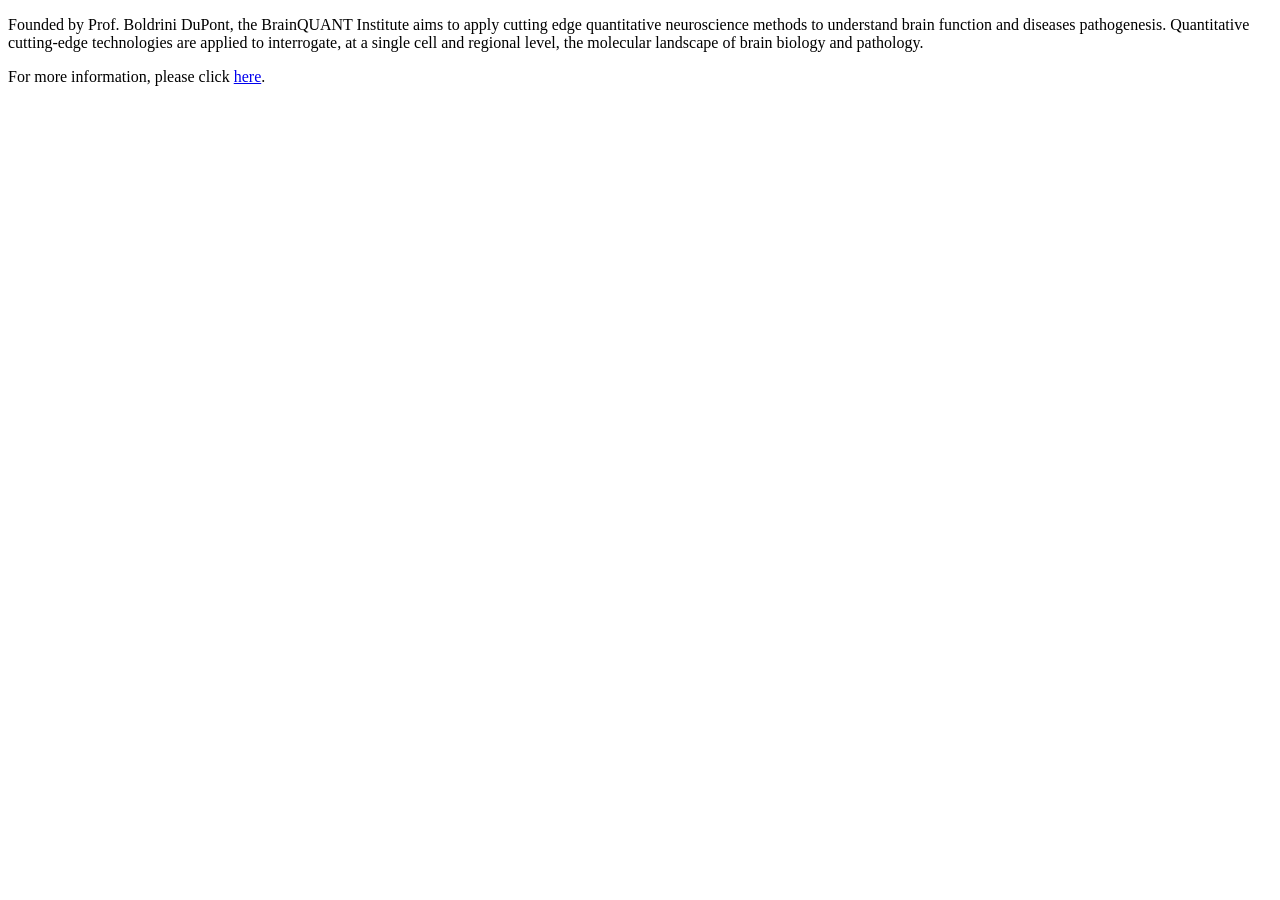
==== bq.html @ ba2f3f78 "Create bq.html" ====
<!DOCTYPE html>
<html lang="en">
<head>
  <meta charset="utf-8">
  <meta name="viewport" content="width=device-width, initial-scale=1">
  <title>BDP - BrainQUANT Institute</title>
</head>

<body>
  <p>Founded by Prof. Boldrini DuPont, the BrainQUANT Institute aims to apply cutting edge quantitative neuroscience methods to understand brain function and diseases pathogenesis. Quantitative cutting-edge technologies are applied to interrogate, at a single cell and regional level, the molecular landscape of brain biology and pathology.</p>
  <p>For more information, please click <a href  = "https://www.brainquantinstitute.com/" target="_blank">here</a>.</p>
</body>
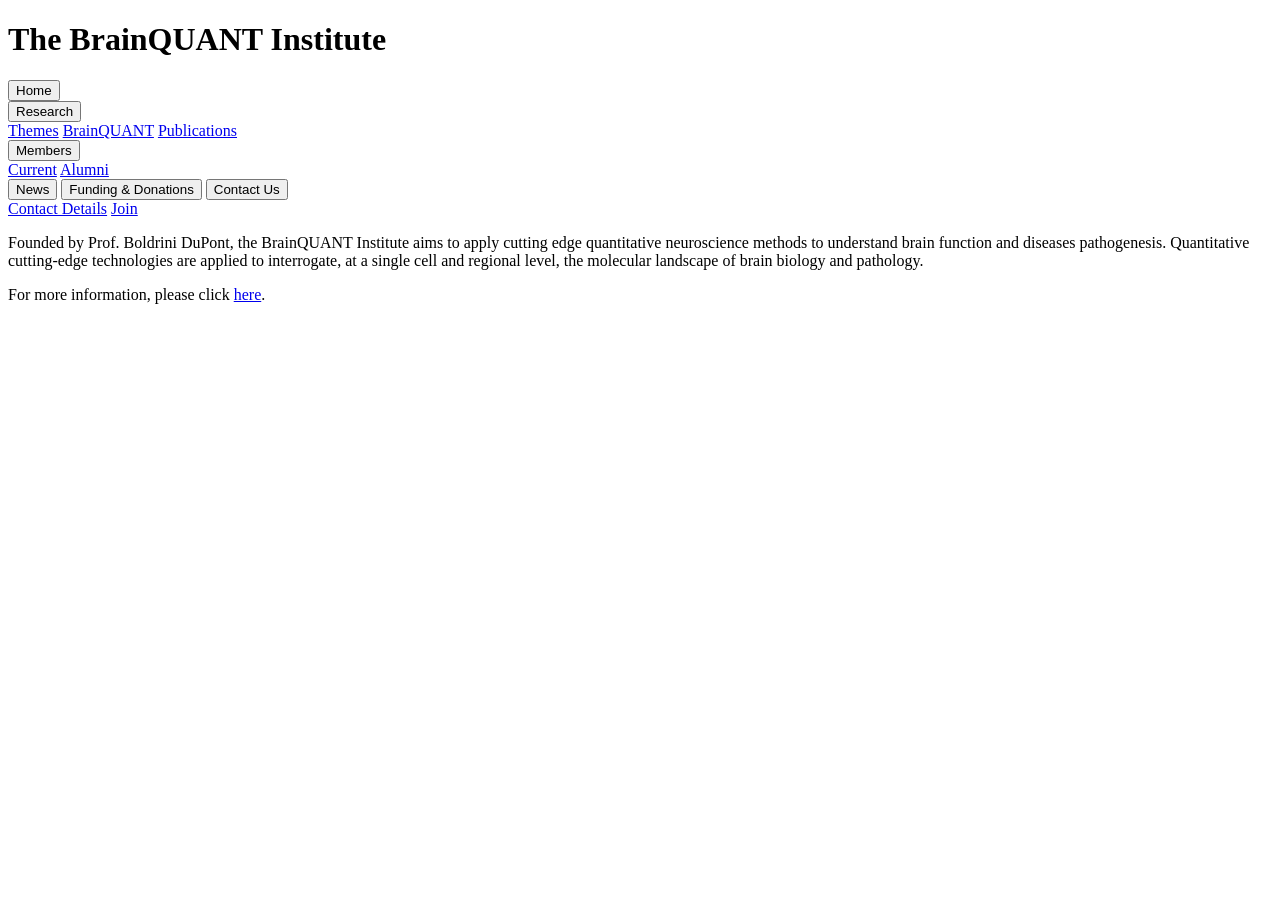
==== commit 11a94d99: "Update bq.html" ====
--- a/bq.html
+++ b/bq.html
@@ -7,6 +7,31 @@
 </head>
 
 <body>
+  <h1>The BrainQUANT Institute</h1>
+  <nav class="navbar">
+    <button onclick="location.href='https://gguasoni-nyspi.github.io/'" type="button">Home</button>
+    <div class="dropdown">
+      <button class="dropbtn">Research</button>
+      <div class="dropdown-content">
+        <a href="link">Themes</a>
+        <a href="bq.html">BrainQUANT</a>
+        <a href="link">Publications</a>
+      </div>
+     <div class="dropdown">
+      <button class="dropbtn">Members</button>
+      <div class="dropdown-content">
+        <a href="https://gguasoni-nyspi.github.io/currentmembers.html">Current</a>
+        <a href="link">Alumni</a>
+      </div>
+    <button onclick="location.href='link'" type="button">News</button>
+    <button onclick="location.href='link'" type="button">Funding & Donations</button>
+    <button class="dropbtn">Contact Us</button>
+      <div class="dropdown-content">
+        <a href="link">Contact Details</a>
+        <a href="link">Join</a>
+      </div>
+    </div>
+</nav>
   <p>Founded by Prof. Boldrini DuPont, the BrainQUANT Institute aims to apply cutting edge quantitative neuroscience methods to understand brain function and diseases pathogenesis. Quantitative cutting-edge technologies are applied to interrogate, at a single cell and regional level, the molecular landscape of brain biology and pathology.</p>
   <p>For more information, please click <a href  = "https://www.brainquantinstitute.com/" target="_blank">here</a>.</p>
 </body>
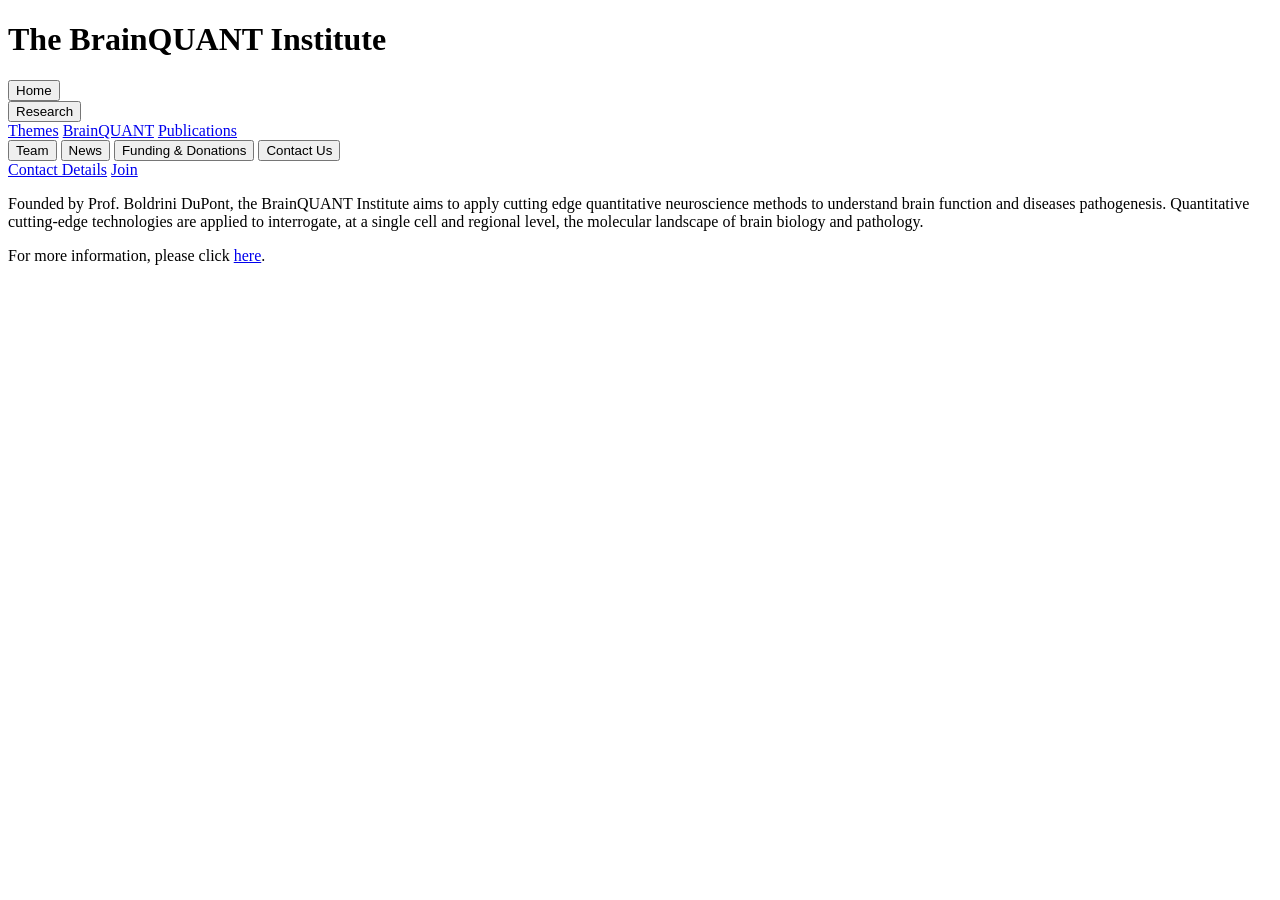
==== commit edd52908: "Update bq.html" ====
--- a/bq.html
+++ b/bq.html
@@ -8,7 +8,7 @@
 
 <body>
   <h1>The BrainQUANT Institute</h1>
-  <nav class="navbar">
+   <nav class="navbar">
     <button onclick="location.href='https://gguasoni-nyspi.github.io/'" type="button">Home</button>
     <div class="dropdown">
       <button class="dropbtn">Research</button>
@@ -17,12 +17,7 @@
         <a href="bq.html">BrainQUANT</a>
         <a href="link">Publications</a>
       </div>
-     <div class="dropdown">
-      <button class="dropbtn">Members</button>
-      <div class="dropdown-content">
-        <a href="https://gguasoni-nyspi.github.io/currentmembers.html">Current</a>
-        <a href="link">Alumni</a>
-      </div>
+    <button onclick="location.href='https://gguasoni-nyspi.github.io/team.html'" type="button">Team</button>
     <button onclick="location.href='link'" type="button">News</button>
     <button onclick="location.href='link'" type="button">Funding & Donations</button>
     <button class="dropbtn">Contact Us</button>
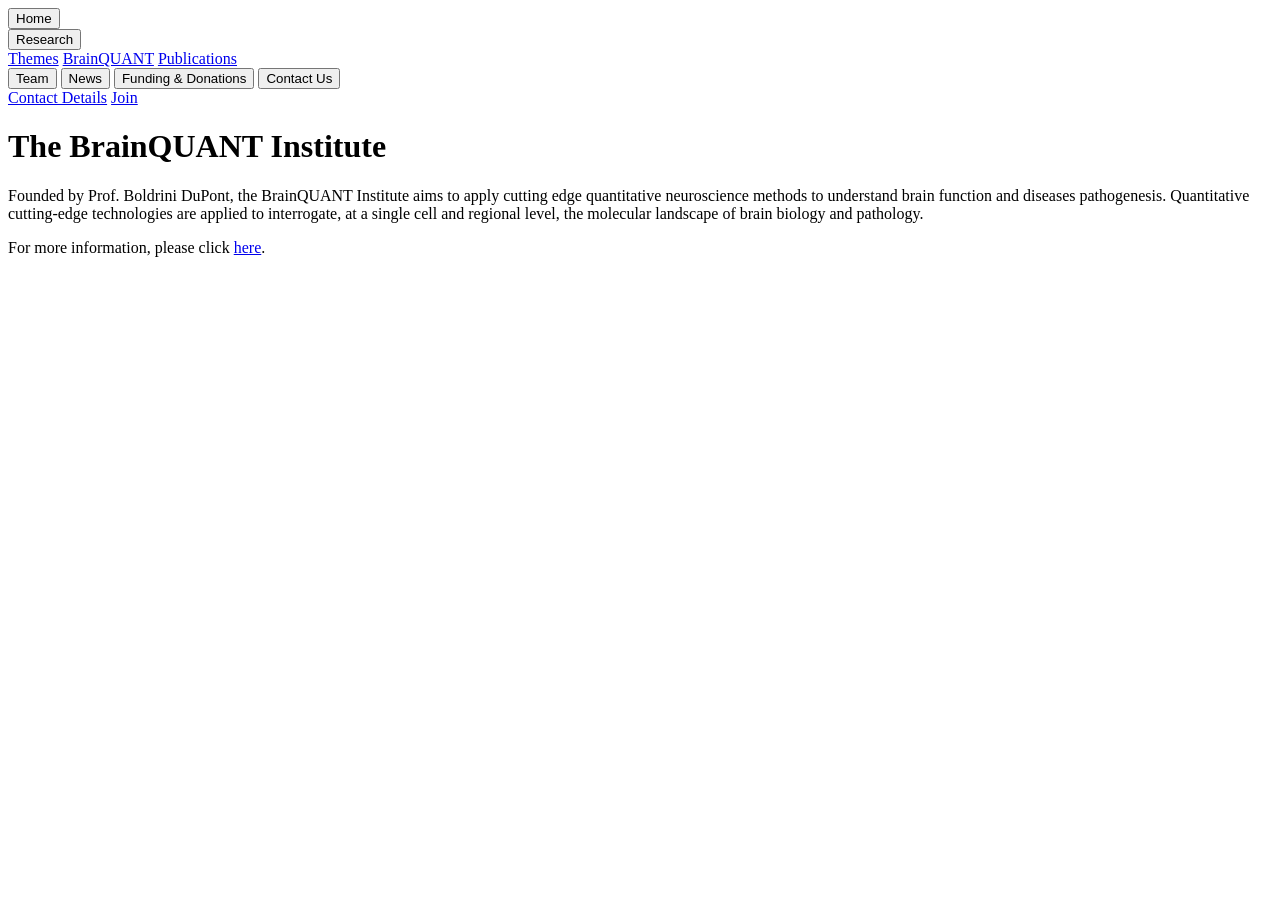
==== commit 26653bc5: "Update bq.html" ====
--- a/bq.html
+++ b/bq.html
@@ -7,26 +7,26 @@
 </head>
 
 <body>
-  <h1>The BrainQUANT Institute</h1>
-   <nav class="navbar">
+  <nav class="navbar">
     <button onclick="location.href='https://gguasoni-nyspi.github.io/'" type="button">Home</button>
     <div class="dropdown">
       <button class="dropbtn">Research</button>
       <div class="dropdown-content">
-        <a href="link">Themes</a>
-        <a href="bq.html">BrainQUANT</a>
-        <a href="link">Publications</a>
+        <a href="https://gguasoni-nyspi.github.io/research_themes.html">Themes</a>
+        <a href="https://gguasoni-nyspi.github.io/bq.html">BrainQUANT</a>
+        <a href="https://gguasoni-nyspi.github.io/publications.html">Publications</a>
       </div>
     <button onclick="location.href='https://gguasoni-nyspi.github.io/team.html'" type="button">Team</button>
-    <button onclick="location.href='link'" type="button">News</button>
-    <button onclick="location.href='link'" type="button">Funding & Donations</button>
+    <button onclick="location.href='https://gguasoni-nyspi.github.io/news.html'" type="button">News</button>
+    <button onclick="location.href='https://gguasoni-nyspi.github.io/funding_donations.html'" type="button">Funding & Donations</button>
     <button class="dropbtn">Contact Us</button>
       <div class="dropdown-content">
-        <a href="link">Contact Details</a>
-        <a href="link">Join</a>
+        <a href="https://gguasoni-nyspi.github.io/contact.html">Contact Details</a>
+        <a href="https://gguasoni-nyspi.github.io/join.html">Join</a>
       </div>
-    </div>
-</nav>
+  </nav>
+  
+  <h1 class = 'title'>The BrainQUANT Institute</h1>
   <p>Founded by Prof. Boldrini DuPont, the BrainQUANT Institute aims to apply cutting edge quantitative neuroscience methods to understand brain function and diseases pathogenesis. Quantitative cutting-edge technologies are applied to interrogate, at a single cell and regional level, the molecular landscape of brain biology and pathology.</p>
   <p>For more information, please click <a href  = "https://www.brainquantinstitute.com/" target="_blank">here</a>.</p>
 </body>
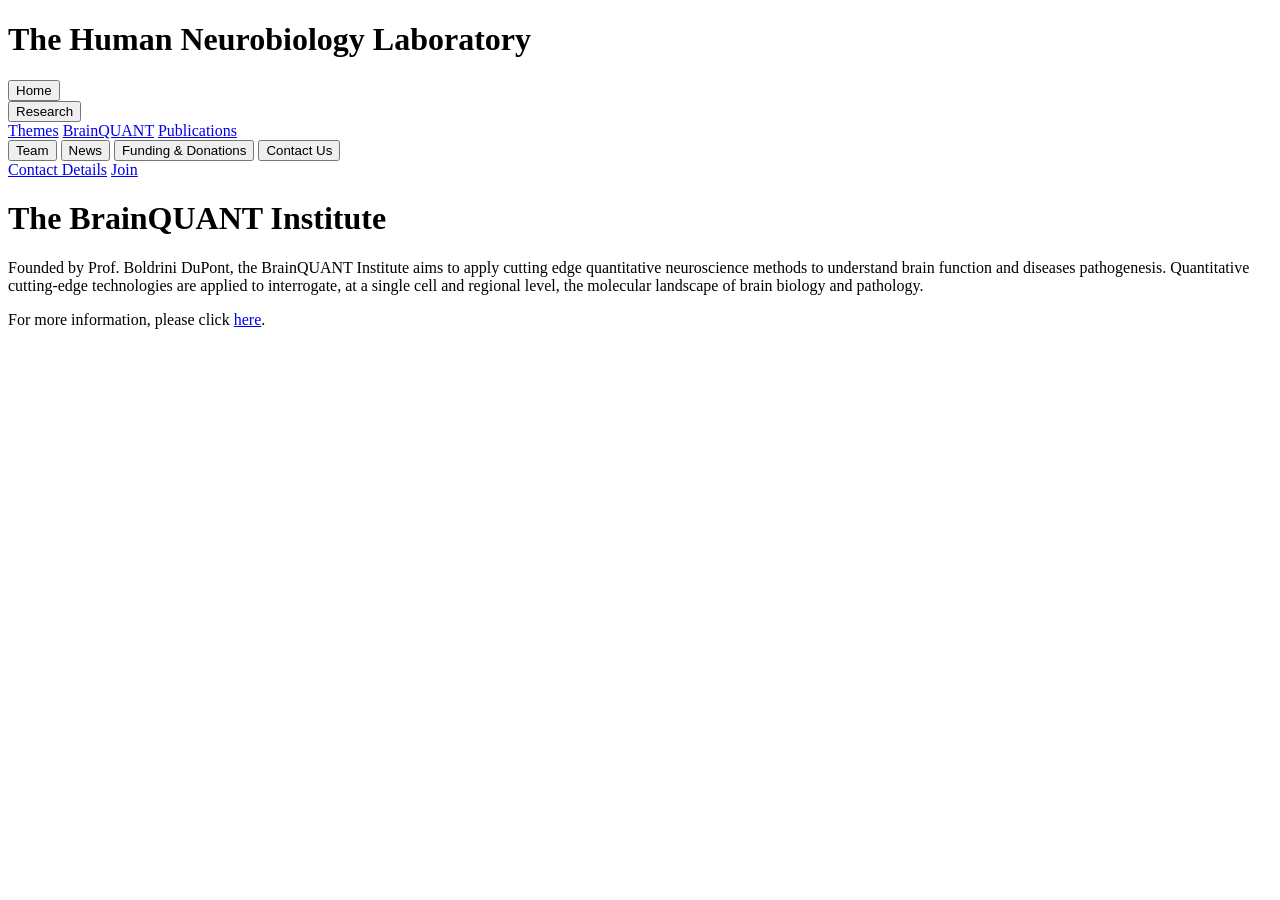
==== commit 7c8b18bb: "Update bq.html" ====
--- a/bq.html
+++ b/bq.html
@@ -7,6 +7,8 @@
 </head>
 
 <body>
+    <header class="header">
+  <h1>The Human Neurobiology Laboratory</h1>
   <nav class="navbar">
     <button onclick="location.href='https://gguasoni-nyspi.github.io/'" type="button">Home</button>
     <div class="dropdown">
@@ -25,6 +27,7 @@
         <a href="https://gguasoni-nyspi.github.io/join.html">Join</a>
       </div>
   </nav>
+  </header>
   
   <h1 class = 'title'>The BrainQUANT Institute</h1>
   <p>Founded by Prof. Boldrini DuPont, the BrainQUANT Institute aims to apply cutting edge quantitative neuroscience methods to understand brain function and diseases pathogenesis. Quantitative cutting-edge technologies are applied to interrogate, at a single cell and regional level, the molecular landscape of brain biology and pathology.</p>
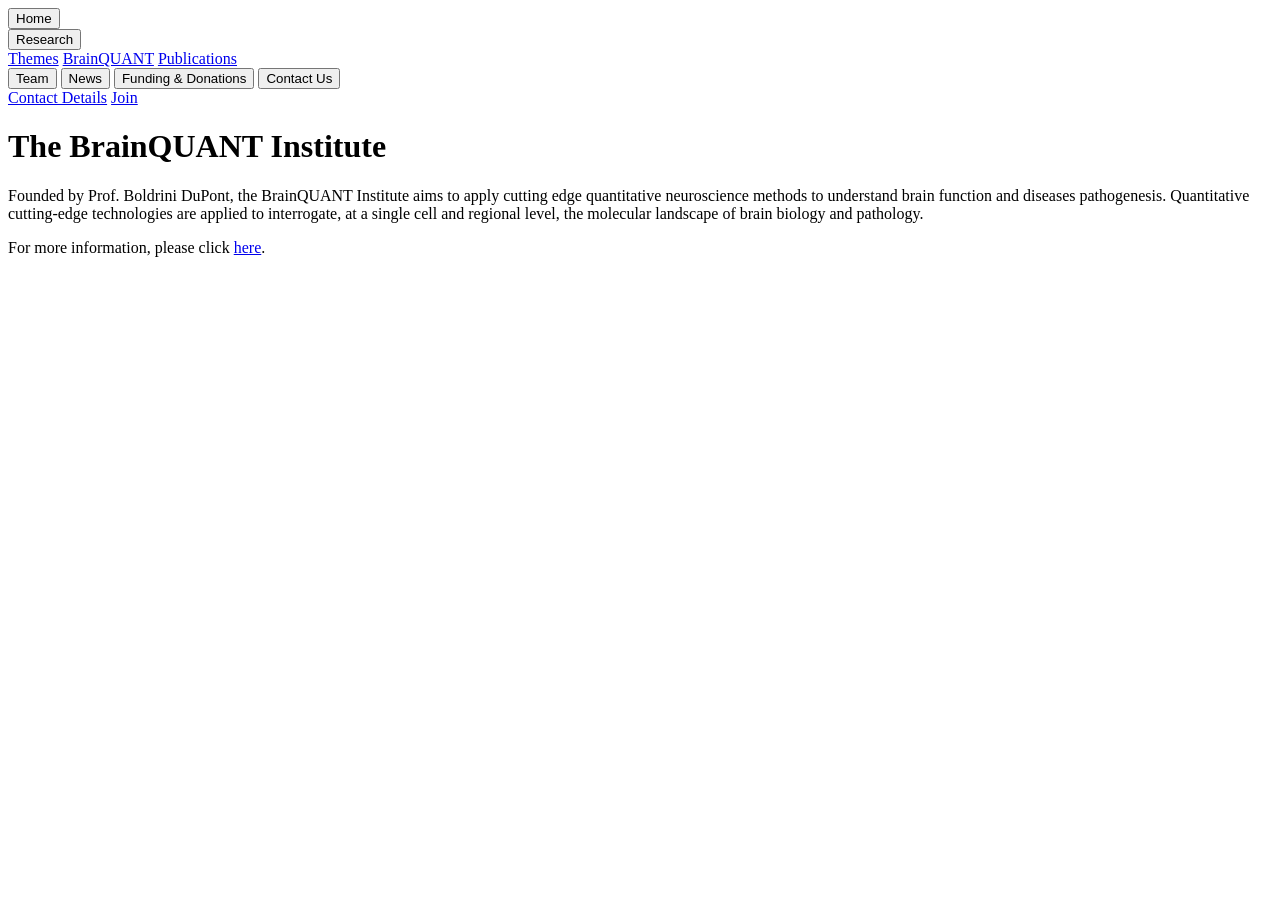
==== commit 8eb30154: "Update bq.html" ====
--- a/bq.html
+++ b/bq.html
@@ -7,8 +7,7 @@
 </head>
 
 <body>
-    <header class="header">
-  <h1>The Human Neurobiology Laboratory</h1>
+  <header class="header">
   <nav class="navbar">
     <button onclick="location.href='https://gguasoni-nyspi.github.io/'" type="button">Home</button>
     <div class="dropdown">
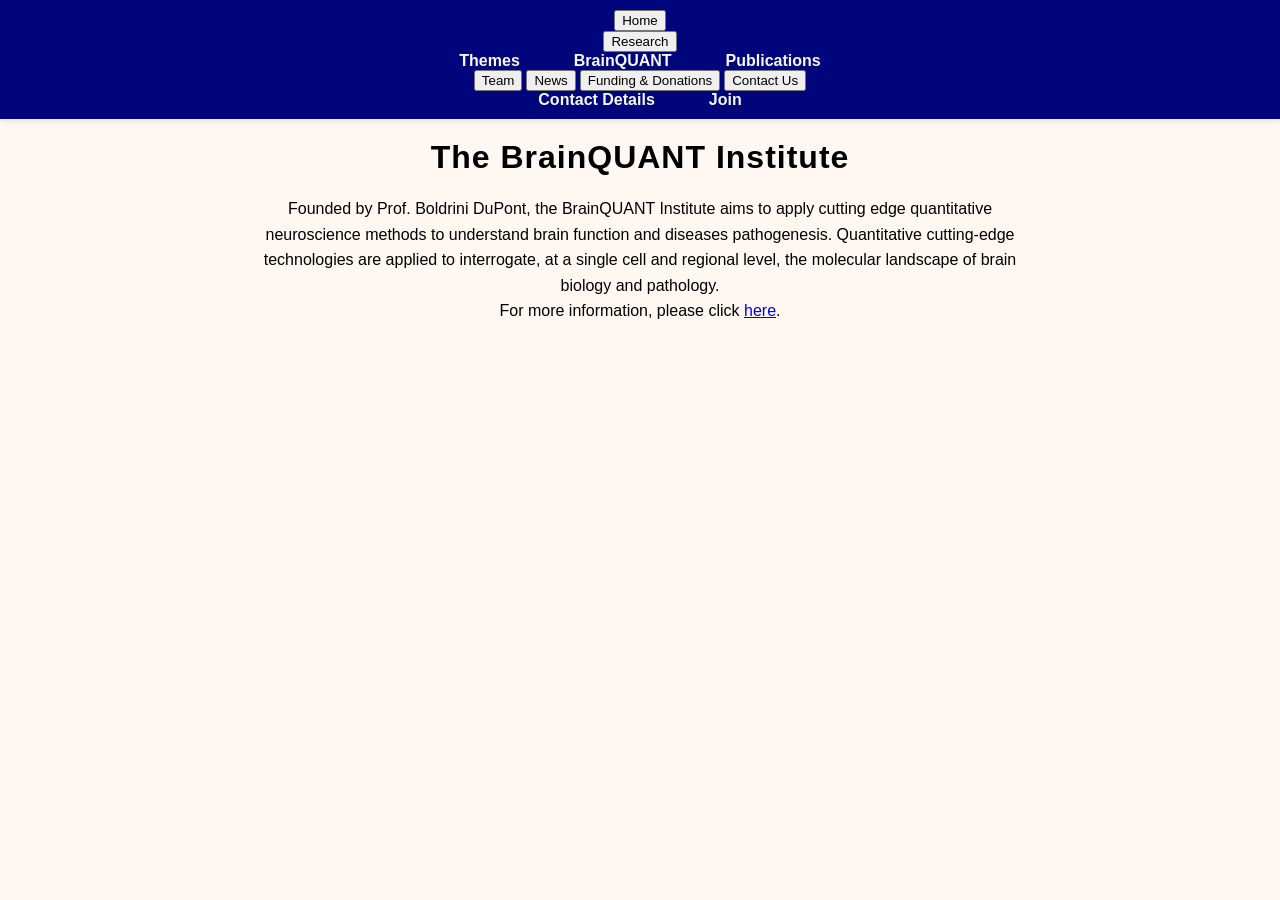
==== commit 580f488e: "Update bq.html" ====
--- a/bq.html
+++ b/bq.html
@@ -4,6 +4,8 @@
   <meta charset="utf-8">
   <meta name="viewport" content="width=device-width, initial-scale=1">
   <title>BDP - BrainQUANT Institute</title>
+  <link rel="icon" type="image/x-icon" href="/images/favicon.png">
+  <link rel = 'stylesheet' href = 'aesthetics.css'>
 </head>
 
 <body>
--- a/aesthetics.css
+++ b/aesthetics.css
@@ -0,0 +1,83 @@
+/*The Page Aesthetics and Colour Guidelines */
+
+/*Formatting the navigation bar */
+.navbar {
+    background-color: #00057c;
+    text-align: center;
+    width: 100%;
+    padding: 10px 0;
+    box-shadow: 0 2px 5px rgba(0,0,0,0.1);
+}
+
+.navbar a {
+    font-family: Arial, 'Helvetica Neue', Helvetica, sans-serif;
+    color: #f8f8f2;
+    text-decoration: none;
+    padding: 12px 20px;
+    margin: 0 5px;
+    text-align: center;
+    font-weight: bold;
+    border-radius: 4px;
+    transition: all 0.3s ease;
+}
+
+.navbar a:hover {
+    background-color: #0009cb;
+    color: #f8f8f2;
+}
+
+/*formatting the primary backround*/
+body {
+    background-color: #fff8f2;
+    margin: 0;
+    padding: 0;;
+}
+
+h1 {
+    color: #000000;
+    font-family: Arial, 'Helvetica Neue', Helvetica, sans-serif;
+    font-size: 32px;
+    text-align: center;
+    padding: 20px;
+    margin: 0;
+    letter-spacing: 1px;
+}
+
+h2 {
+    color: #000000;
+    font-family: Arial, 'Helvetica Neue', Helvetica, sans-serif;
+    font-size: 26px;
+    text-align: center;
+    margin: 20px auto;
+    border-bottom: 2px solid #d4af37;
+    padding-bottom: 8px;
+    width: fit-content;
+    max-width: 90%;
+}
+
+h3 {
+    color: #000000;
+    font-family: Arial, 'Helvetica Neue', Helvetica, sans-serif;
+    font-size: 22px;
+    text-align: center;
+    margin: 15px 0;
+}
+
+h4 {
+    color: #000000;
+    font-family: Arial, 'Helvetica Neue', Helvetica, sans-serif;
+    font-size: 18px;
+    text-align: center;
+    margin: 12px 0;
+}
+
+p {
+    font-family: Arial, 'Helvetica Neue', Helvetica, sans-serif;
+    font-size: 16px;
+    text-align: center;
+    line-height: 1.6;
+    color: #000000;
+    max-width: 800px;
+    margin: 0 auto;
+    padding: 0 20px;
+}
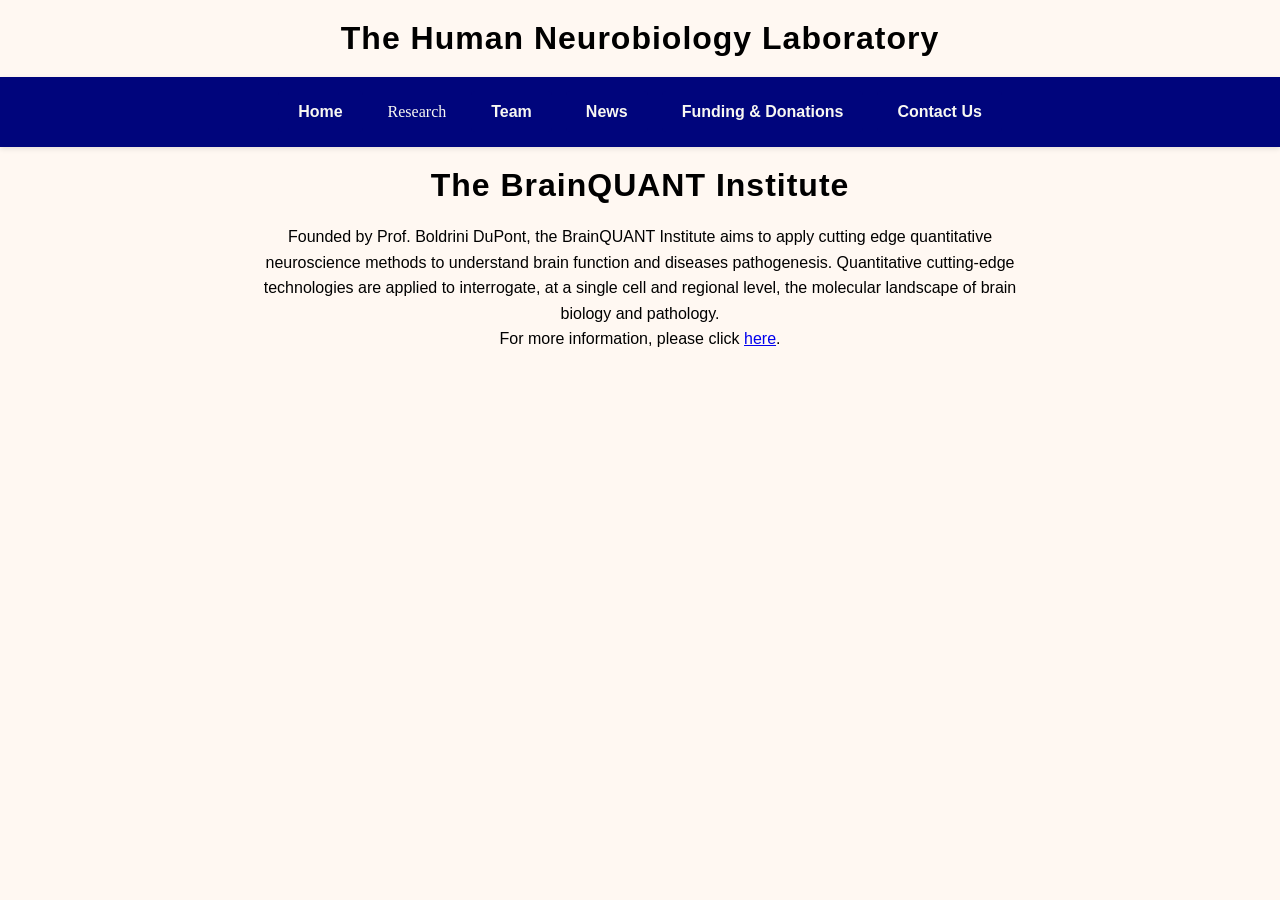
==== commit 2862b7bc: "Update bq.html" ====
--- a/bq.html
+++ b/bq.html
@@ -10,8 +10,9 @@
 
 <body>
   <header class="header">
+  <h1>The Human Neurobiology Laboratory</h1>
   <nav class="navbar">
-    <button onclick="location.href='https://gguasoni-nyspi.github.io/'" type="button">Home</button>
+    <a href='https://gguasoni-nyspi.github.io/'" type="button">Home</a>
     <div class="dropdown">
       <button class="dropbtn">Research</button>
       <div class="dropdown-content">
@@ -19,14 +20,16 @@
         <a href="https://gguasoni-nyspi.github.io/bq.html">BrainQUANT</a>
         <a href="https://gguasoni-nyspi.github.io/publications.html">Publications</a>
       </div>
-    <button onclick="location.href='https://gguasoni-nyspi.github.io/team.html'" type="button">Team</button>
-    <button onclick="location.href='https://gguasoni-nyspi.github.io/news.html'" type="button">News</button>
-    <button onclick="location.href='https://gguasoni-nyspi.github.io/funding_donations.html'" type="button">Funding & Donations</button>
-    <button class="dropbtn">Contact Us</button>
+      </div>
+    <a href='https://gguasoni-nyspi.github.io/team.html'" type="button">Team</a>
+    <a href='https://gguasoni-nyspi.github.io/news.html'" type="button">News</a>
+    <a onclick="location.href='https://gguasoni-nyspi.github.io/funding_donations.html'" type="button">Funding & Donations</a>
+    <a class="dropbtn">Contact Us</a>
       <div class="dropdown-content">
         <a href="https://gguasoni-nyspi.github.io/contact.html">Contact Details</a>
         <a href="https://gguasoni-nyspi.github.io/join.html">Join</a>
       </div>
+    </div>
   </nav>
   </header>
   
--- a/aesthetics.css
+++ b/aesthetics.css
@@ -2,6 +2,7 @@
 
 /*Formatting the navigation bar */
 .navbar {
+    color: #f8f8f2;
     background-color: #00057c;
     text-align: center;
     width: 100%;
@@ -12,6 +13,7 @@
 .navbar a {
     font-family: Arial, 'Helvetica Neue', Helvetica, sans-serif;
     color: #f8f8f2;
+    background-color: #00057c;
     text-decoration: none;
     padding: 12px 20px;
     margin: 0 5px;
@@ -25,6 +27,55 @@
     background-color: #0009cb;
     color: #f8f8f2;
 }
+
+/*Formatting the dropdown buttons*/
+.dropdown {
+  position: relative;
+  display: inline-block;
+}
+
+.dropbtn {
+  background-color: inherit;
+  color: inherit;
+  padding: 16px;
+  font-size: 16px;
+  border: none;
+  cursor: pointer;
+  font-family: inherit;
+}
+
+.dropdown-content {
+    display: none !important;
+    position: absolute !important;
+    background-color: #0009cb;
+    color: #f8f8f2 !important;
+    min-width: 250px;
+    box-shadow: 0px 8px 16px 0px rgba(0,0,0,0.2);
+    z-index: 1000 !important;
+    left: 0;
+    top: 100%;
+}
+
+.dropdown-content a {
+  color: black !important;
+  padding: 12px 16px !important;
+  text-decoration: none;
+  display: block !important;
+  float: none !important;
+}
+
+.dropdown-content a:hover {
+  background-color: #0009cb;
+}
+
+.dropdown:hover .dropdown-content {
+  display: block !important;
+}
+
+.dropdown:hover .dropbtn {
+  background-color: rgba(0,0,0,0.1);
+}
+
 
 /*formatting the primary backround*/
 body {
@@ -49,7 +100,6 @@
     font-size: 26px;
     text-align: center;
     margin: 20px auto;
-    border-bottom: 2px solid #d4af37;
     padding-bottom: 8px;
     width: fit-content;
     max-width: 90%;
